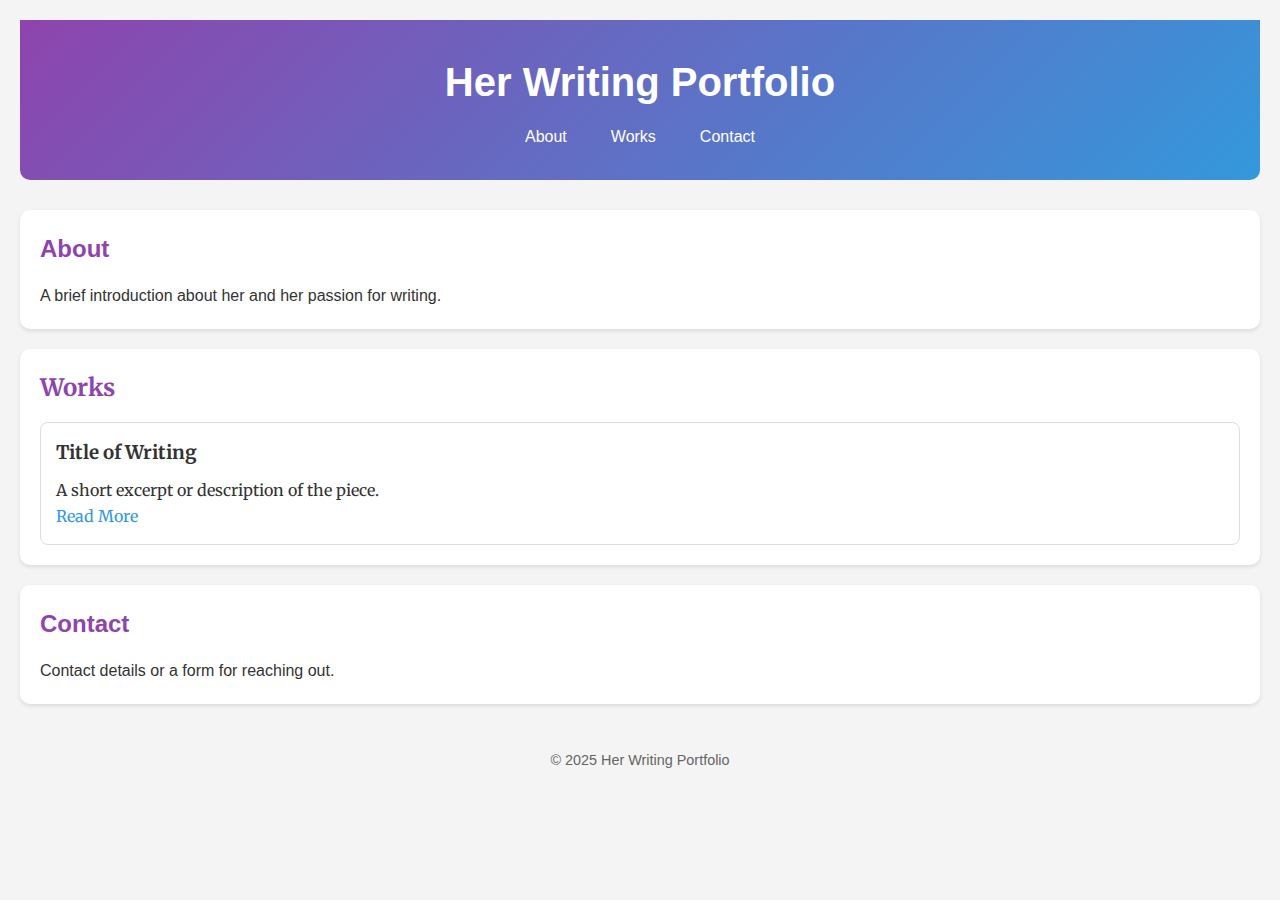
==== index.html @ 5c30eeb2 "orignal idea" ====
<!DOCTYPE html>
<html lang="en">
<head>
  <meta charset="UTF-8">
  <meta name="viewport" content="width=device-width, initial-scale=1">
  <title>Her Writing Portfolio</title>
  <link rel="stylesheet" href="style.css">
  <link href="https://fonts.googleapis.com/css?family=Merriweather:400,700&display=swap" rel="stylesheet">
</head>
<body>
  <header>
    <h1>Her Writing Portfolio</h1>
    <nav>
      <ul>
        <li><a href="#about">About</a></li>
        <li><a href="#works">Works</a></li>
        <li><a href="#contact">Contact</a></li>
      </ul>
    </nav>
  </header>
  <main>
    <section id="about">
      <h2>About</h2>
      <p>A brief introduction about her and her passion for writing.</p>
    </section>
    <section id="works">
      <h2>Works</h2>
      <!-- Example article. Repeat or dynamically generate for each piece of writing. -->
      <article>
        <h3>Title of Writing</h3>
        <p>A short excerpt or description of the piece.</p>
        <a href="works/writing1.html">Read More</a>
      </article>
    </section>
    <section id="contact">
      <h2>Contact</h2>
      <p>Contact details or a form for reaching out.</p>
    </section>
  </main>
  <footer>
    <p>&copy; 2025 Her Writing Portfolio</p>
  </footer>
</body>
</html>
---- style.css ----
/* Base reset */
* {
    margin: 0;
    padding: 0;
    box-sizing: border-box;
}

body {
    font-family: "Helvetica Neue", Helvetica, Arial, sans-serif;
    line-height: 1.6;
    background-color: #f4f4f4;
    color: #333;
    padding: 20px;
}

header {
    background: linear-gradient(135deg, #8e44ad, #3498db);
    color: #fff;
    padding: 30px 20px;
    text-align: center;
    border-radius: 0 0 10px 10px;
}

header h1 {
    margin-bottom: 10px;
    font-size: 2.5em;
}

nav ul {
    list-style: none;
    display: flex;
    justify-content: center;
    gap: 20px;
}

nav a {
    color: #fff;
    text-decoration: none;
    padding: 8px 12px;
    border-radius: 5px;
    transition: background 0.3s;
}

nav a:hover {
    background: rgba(255, 255, 255, 0.2);
}

main {
    margin-top: 30px;
}

section {
    background: #fff;
    margin-bottom: 20px;
    padding: 20px;
    border-radius: 10px;
    box-shadow: 0 2px 4px rgba(0,0,0,0.1);
}

section h2 {
    margin-bottom: 15px;
    color: #8e44ad;
}

/* Apply Merriweather font to the works section */
section#works {
    font-family: "Merriweather", serif;
}

article {
    margin-top: 15px;
    padding: 15px;
    border: 1px solid #ddd;
    border-radius: 8px;
    transition: transform 0.3s, box-shadow 0.3s;
}

article:hover {
    transform: translateY(-5px);
    box-shadow: 0 4px 8px rgba(0,0,0,0.15);
}

article h3 {
    margin-bottom: 10px;
}

a {
    color: #3498db;
    text-decoration: none;
    transition: color 0.3s;
}

a:hover {
    color: #8e44ad;
}

footer {
    text-align: center;
    padding: 15px;
    margin-top: 30px;
    font-size: 0.9em;
    color: #666;
}
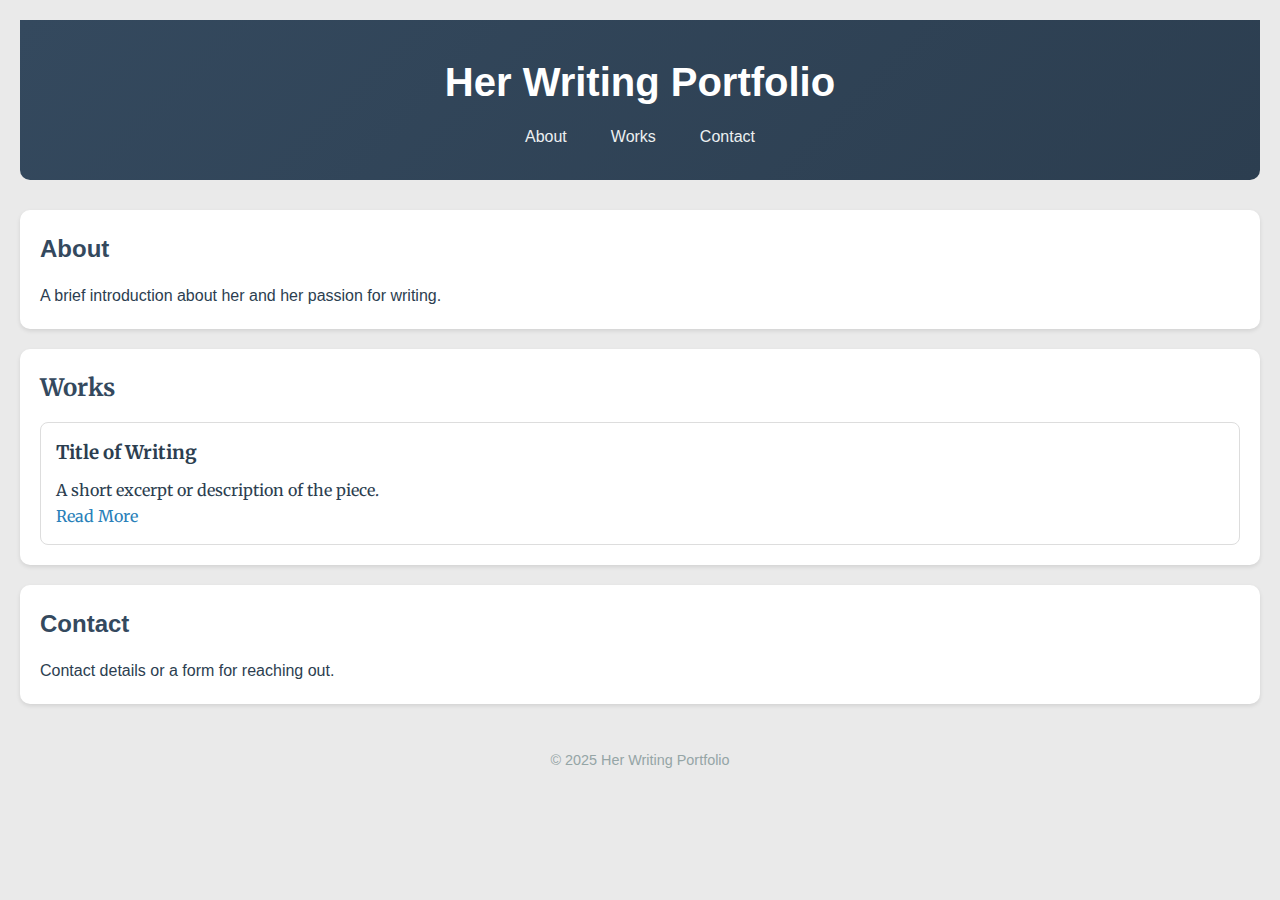
==== commit 893224e8: "color updates" ====
--- a/index.html
+++ b/index.html
@@ -12,8 +12,8 @@
     <h1>Her Writing Portfolio</h1>
     <nav>
       <ul>
-        <li><a href="#about">About</a></li>
-        <li><a href="#works">Works</a></li>
+        <li><a href="about.html">About</a></li>
+        <li><a href="works.html">Works</a></li>
         <li><a href="#contact">Contact</a></li>
       </ul>
     </nav>
--- a/style.css
+++ b/style.css
@@ -1,20 +1,22 @@
-/* Base reset */
+/* Base Reset */
 * {
     margin: 0;
     padding: 0;
     box-sizing: border-box;
 }
 
+/* Body */
 body {
     font-family: "Helvetica Neue", Helvetica, Arial, sans-serif;
     line-height: 1.6;
-    background-color: #f4f4f4;
-    color: #333;
+    background-color: #eaeaea;
+    color: #2c3e50;
     padding: 20px;
 }
 
+/* Header */
 header {
-    background: linear-gradient(135deg, #8e44ad, #3498db);
+    background: linear-gradient(135deg, #34495e, #2c3e50);
     color: #fff;
     padding: 30px 20px;
     text-align: center;
@@ -26,6 +28,7 @@
     font-size: 2.5em;
 }
 
+/* Navigation */
 nav ul {
     list-style: none;
     display: flex;
@@ -34,7 +37,7 @@
 }
 
 nav a {
-    color: #fff;
+    color: #ecf0f1;
     text-decoration: none;
     padding: 8px 12px;
     border-radius: 5px;
@@ -42,24 +45,26 @@
 }
 
 nav a:hover {
-    background: rgba(255, 255, 255, 0.2);
+    background: rgba(236, 240, 241, 0.2);
 }
 
+/* Main Content */
 main {
     margin-top: 30px;
 }
 
+/* Sections */
 section {
     background: #fff;
     margin-bottom: 20px;
     padding: 20px;
     border-radius: 10px;
-    box-shadow: 0 2px 4px rgba(0,0,0,0.1);
+    box-shadow: 0 2px 4px rgba(0, 0, 0, 0.1);
 }
 
 section h2 {
     margin-bottom: 15px;
-    color: #8e44ad;
+    color: #34495e;
 }
 
 /* Apply Merriweather font to the works section */
@@ -67,6 +72,7 @@
     font-family: "Merriweather", serif;
 }
 
+/* Articles */
 article {
     margin-top: 15px;
     padding: 15px;
@@ -77,27 +83,29 @@
 
 article:hover {
     transform: translateY(-5px);
-    box-shadow: 0 4px 8px rgba(0,0,0,0.15);
+    box-shadow: 0 4px 8px rgba(0, 0, 0, 0.15);
 }
 
 article h3 {
     margin-bottom: 10px;
 }
 
+/* Links */
 a {
-    color: #3498db;
+    color: #2980b9;
     text-decoration: none;
     transition: color 0.3s;
 }
 
 a:hover {
-    color: #8e44ad;
+    color: #2c3e50;
 }
 
+/* Footer */
 footer {
     text-align: center;
     padding: 15px;
     margin-top: 30px;
     font-size: 0.9em;
-    color: #666;
+    color: #95a5a6;
 }
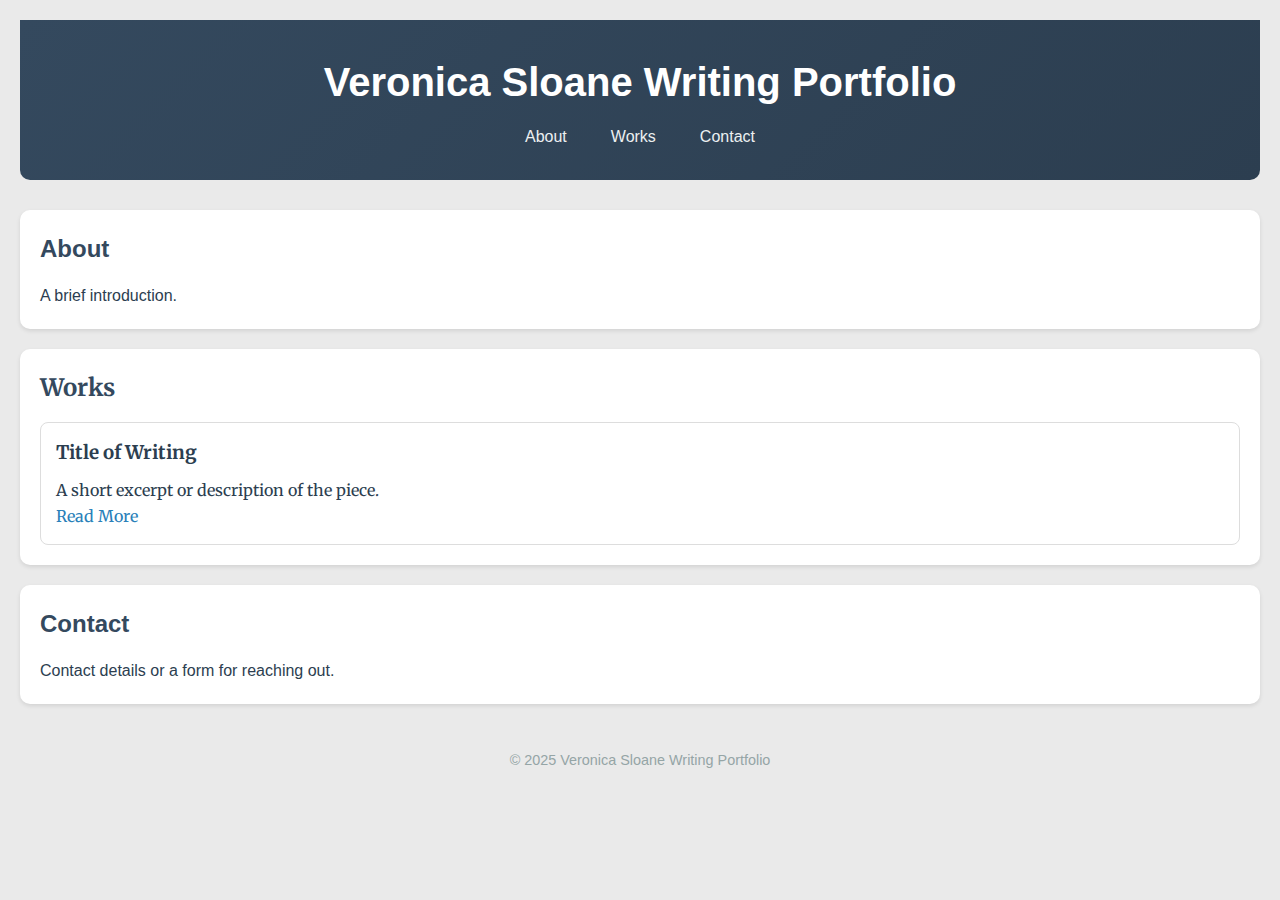
==== commit 7be3a0de: "text updates" ====
--- a/index.html
+++ b/index.html
@@ -9,7 +9,7 @@
 </head>
 <body>
   <header>
-    <h1>Her Writing Portfolio</h1>
+    <h1>Veronica Sloane Writing Portfolio</h1>
     <nav>
       <ul>
         <li><a href="about.html">About</a></li>
@@ -21,7 +21,7 @@
   <main>
     <section id="about">
       <h2>About</h2>
-      <p>A brief introduction about her and her passion for writing.</p>
+      <p>A brief introduction.</p>
     </section>
     <section id="works">
       <h2>Works</h2>
@@ -38,7 +38,7 @@
     </section>
   </main>
   <footer>
-    <p>&copy; 2025 Her Writing Portfolio</p>
+    <p>&copy; 2025 Veronica Sloane Writing Portfolio</p>
   </footer>
 </body>
 </html>
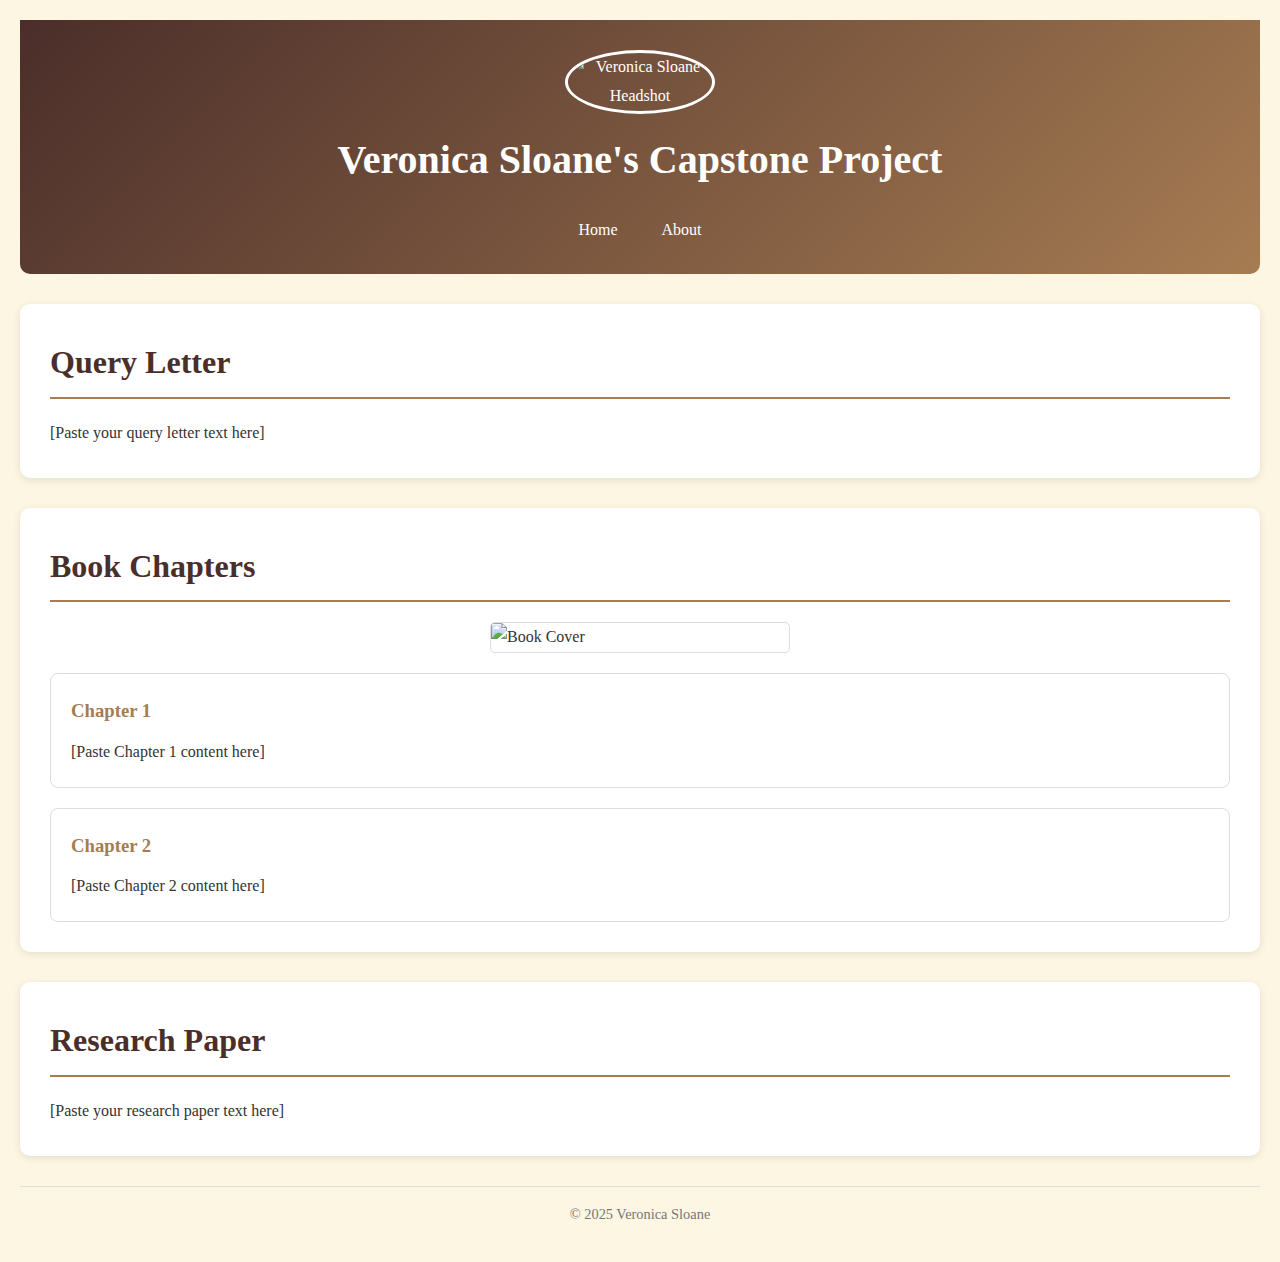
==== commit 9cbc9a6c: "new template updates" ====
--- a/index.html
+++ b/index.html
@@ -3,42 +3,60 @@
 <head>
   <meta charset="UTF-8">
   <meta name="viewport" content="width=device-width, initial-scale=1">
-  <title>Her Writing Portfolio</title>
+  <title>Veronica Sloane's Capstone Project</title>
   <link rel="stylesheet" href="style.css">
-  <link href="https://fonts.googleapis.com/css?family=Merriweather:400,700&display=swap" rel="stylesheet">
 </head>
 <body>
   <header>
-    <h1>Veronica Sloane Writing Portfolio</h1>
+    <div class="header-container">
+      <!-- Headshot image (update the source as needed) -->
+      <img src="assets/images/headshot.jpg" alt="Veronica Sloane Headshot" class="headshot" style="max-width: 150px; border-radius: 50%;">
+      <h1>Veronica Sloane's Capstone Project</h1>
+    </div>
     <nav>
       <ul>
+        <li><a href="index.html">Home</a></li>
         <li><a href="about.html">About</a></li>
-        <li><a href="works.html">Works</a></li>
-        <li><a href="#contact">Contact</a></li>
+        <!-- Add additional navigation links if needed -->
       </ul>
     </nav>
   </header>
+  
   <main>
-    <section id="about">
-      <h2>About</h2>
-      <p>A brief introduction.</p>
+    <!-- Query Letter Section -->
+    <section id="query-letter">
+      <h2>Query Letter</h2>
+      <p>[Paste your query letter text here]</p>
     </section>
-    <section id="works">
-      <h2>Works</h2>
-      <!-- Example article. Repeat or dynamically generate for each piece of writing. -->
-      <article>
-        <h3>Title of Writing</h3>
-        <p>A short excerpt or description of the piece.</p>
-        <a href="works/writing1.html">Read More</a>
+
+    <!-- Book Chapters Section -->
+    <section id="book-chapters">
+      <h2>Book Chapters</h2>
+      <!-- Book cover photo (update the source as needed) -->
+      <img src="assets/images/book-cover.jpg" alt="Book Cover" class="book-cover" style="max-width: 300px; display: block; margin-bottom: 20px;">
+      
+      <!-- Chapter 1 -->
+      <article class="chapter">
+        <h3>Chapter 1</h3>
+        <p>[Paste Chapter 1 content here]</p>
+      </article>
+      
+      <!-- Chapter 2 -->
+      <article class="chapter">
+        <h3>Chapter 2</h3>
+        <p>[Paste Chapter 2 content here]</p>
       </article>
     </section>
-    <section id="contact">
-      <h2>Contact</h2>
-      <p>Contact details or a form for reaching out.</p>
+
+    <!-- Research Paper Section -->
+    <section id="research-paper">
+      <h2>Research Paper</h2>
+      <p>[Paste your research paper text here]</p>
     </section>
   </main>
+
   <footer>
-    <p>&copy; 2025 Veronica Sloane Writing Portfolio</p>
+    <p>&copy; 2025 Veronica Sloane</p>
   </footer>
 </body>
 </html>
--- a/style.css
+++ b/style.css
@@ -7,25 +7,39 @@
 
 /* Body */
 body {
-    font-family: "Helvetica Neue", Helvetica, Arial, sans-serif;
-    line-height: 1.6;
-    background-color: #eaeaea;
-    color: #2c3e50;
+    font-family: 'Merriweather', serif;
+    line-height: 1.8;
+    background-color: #fdf6e3; /* Parchment-like background */
+    color: #333;
     padding: 20px;
 }
 
 /* Header */
 header {
-    background: linear-gradient(135deg, #34495e, #2c3e50);
+    background: linear-gradient(135deg, #4b2e2a, #a67c52); /* Earthy, bookish tones */
     color: #fff;
     padding: 30px 20px;
     text-align: center;
     border-radius: 0 0 10px 10px;
 }
 
+.header-container {
+    display: flex;
+    flex-direction: column;
+    align-items: center;
+    gap: 10px;
+}
+
 header h1 {
     margin-bottom: 10px;
     font-size: 2.5em;
+}
+
+/* Headshot Image */
+.headshot {
+    max-width: 150px;
+    border-radius: 50%;
+    border: 3px solid #fff;
 }
 
 /* Navigation */
@@ -34,10 +48,11 @@
     display: flex;
     justify-content: center;
     gap: 20px;
+    margin-top: 10px;
 }
 
 nav a {
-    color: #ecf0f1;
+    color: #fff;
     text-decoration: none;
     padding: 8px 12px;
     border-radius: 5px;
@@ -45,7 +60,7 @@
 }
 
 nav a:hover {
-    background: rgba(236, 240, 241, 0.2);
+    background: rgba(255, 255, 255, 0.2);
 }
 
 /* Main Content */
@@ -56,49 +71,57 @@
 /* Sections */
 section {
     background: #fff;
-    margin-bottom: 20px;
-    padding: 20px;
+    margin-bottom: 30px;
+    padding: 30px;
     border-radius: 10px;
-    box-shadow: 0 2px 4px rgba(0, 0, 0, 0.1);
+    box-shadow: 0 2px 8px rgba(0, 0, 0, 0.1);
 }
 
 section h2 {
-    margin-bottom: 15px;
-    color: #34495e;
+    margin-bottom: 20px;
+    color: #4b2e2a; /* Dark earthy tone for headings */
+    font-size: 2em;
+    border-bottom: 2px solid #a67c52;
+    padding-bottom: 5px;
 }
 
-/* Apply Merriweather font to the works section */
-section#works {
-    font-family: "Merriweather", serif;
-}
-
-/* Articles */
+/* Articles (for chapters or research paper sections) */
 article {
-    margin-top: 15px;
-    padding: 15px;
+    margin-top: 20px;
+    padding: 20px;
     border: 1px solid #ddd;
     border-radius: 8px;
     transition: transform 0.3s, box-shadow 0.3s;
 }
 
 article:hover {
-    transform: translateY(-5px);
-    box-shadow: 0 4px 8px rgba(0, 0, 0, 0.15);
+    transform: translateY(-3px);
+    box-shadow: 0 4px 12px rgba(0, 0, 0, 0.15);
 }
 
 article h3 {
     margin-bottom: 10px;
+    color: #a67c52;
+}
+
+/* Book Cover Image */
+img.book-cover {
+    max-width: 300px;
+    display: block;
+    margin: 20px auto;
+    border: 1px solid #ddd;
+    border-radius: 5px;
 }
 
 /* Links */
 a {
-    color: #2980b9;
+    color: #a67c52;
     text-decoration: none;
     transition: color 0.3s;
 }
 
 a:hover {
-    color: #2c3e50;
+    color: #4b2e2a;
 }
 
 /* Footer */
@@ -107,5 +130,6 @@
     padding: 15px;
     margin-top: 30px;
     font-size: 0.9em;
-    color: #95a5a6;
+    color: #777;
+    border-top: 1px solid #ddd;
 }
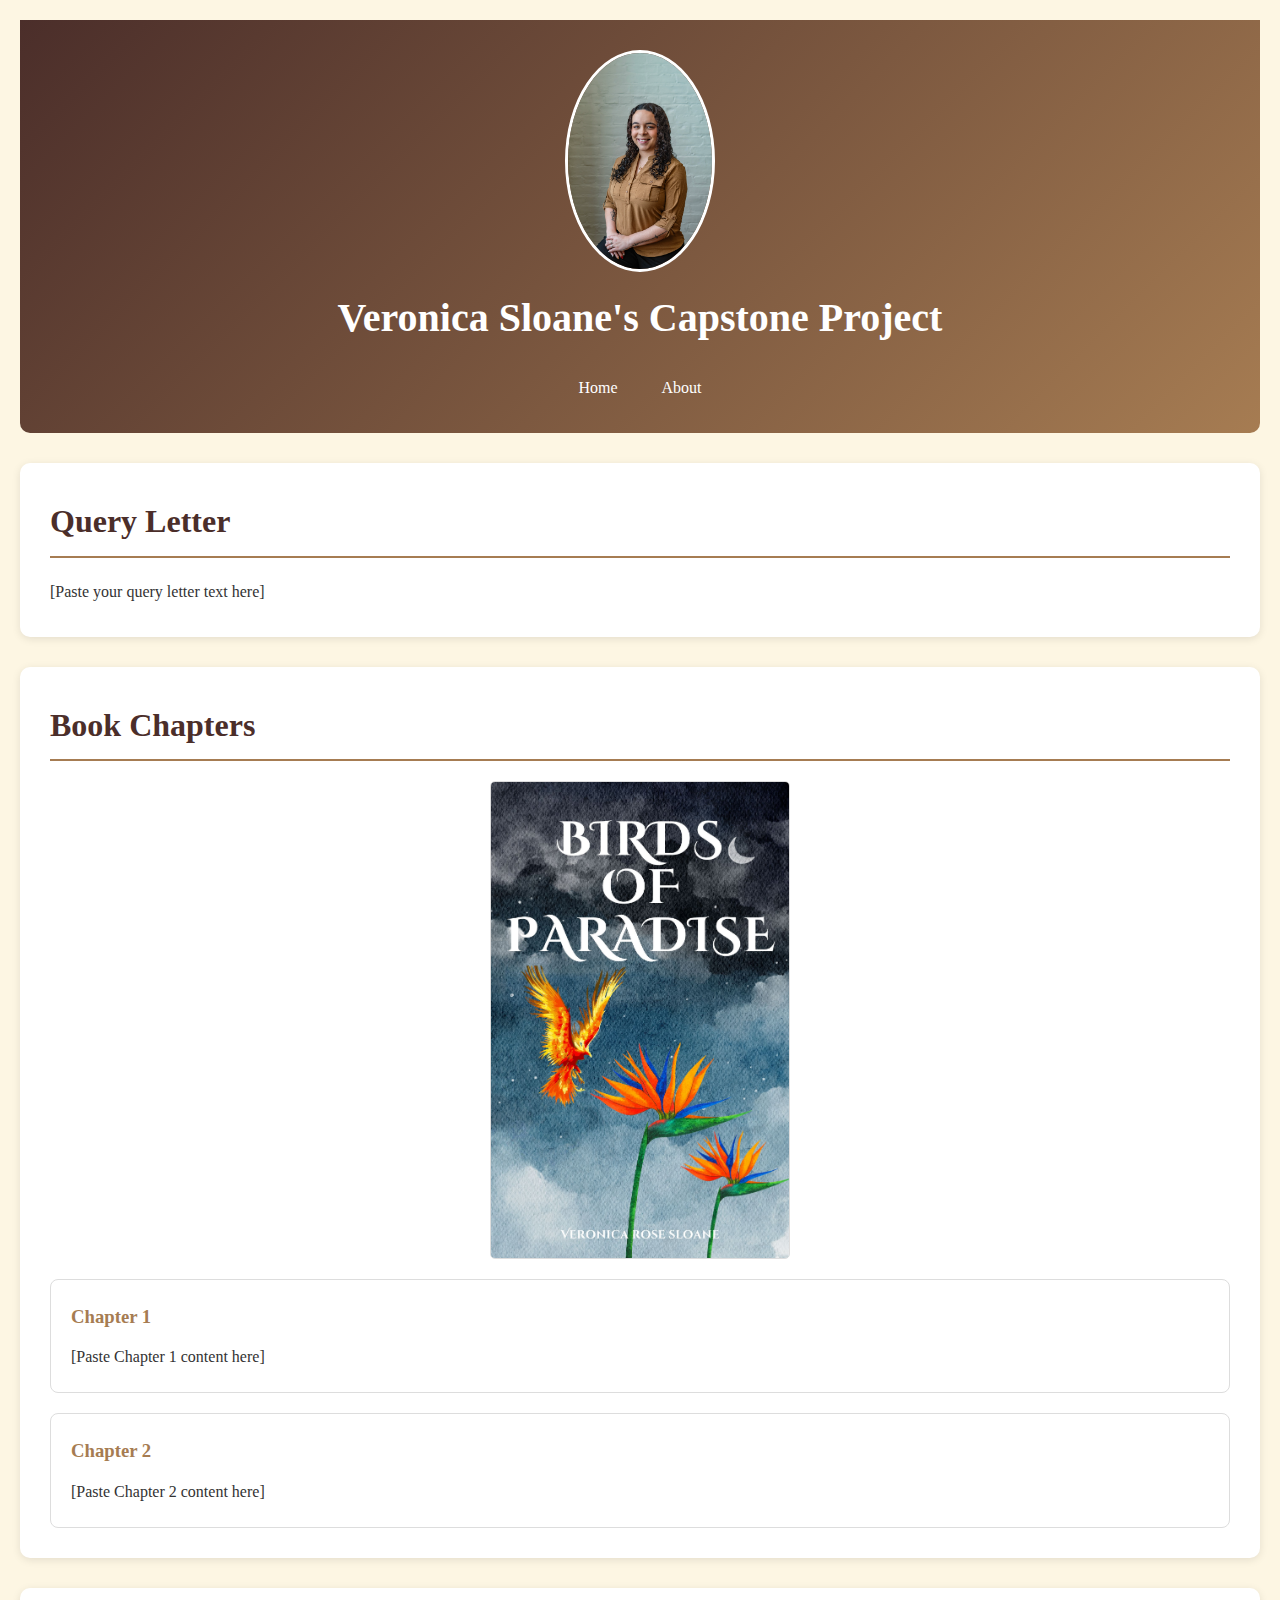
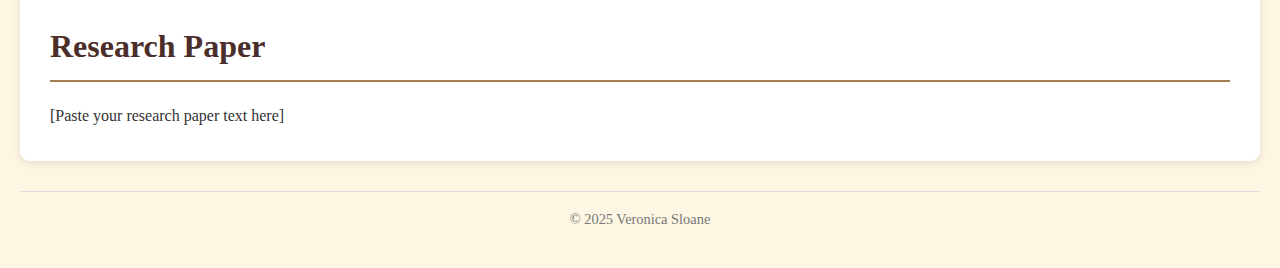
==== commit 8800ed11: "updated iamges" ====
--- a/index.html
+++ b/index.html
@@ -33,7 +33,7 @@
     <section id="book-chapters">
       <h2>Book Chapters</h2>
       <!-- Book cover photo (update the source as needed) -->
-      <img src="assets/images/book-cover.jpg" alt="Book Cover" class="book-cover" style="max-width: 300px; display: block; margin-bottom: 20px;">
+      <img src="assets/images/Birds_of_Paradise.jpg" alt="Book Cover" class="book-cover" style="max-width: 300px; display: block; margin-bottom: 20px;">
       
       <!-- Chapter 1 -->
       <article class="chapter">
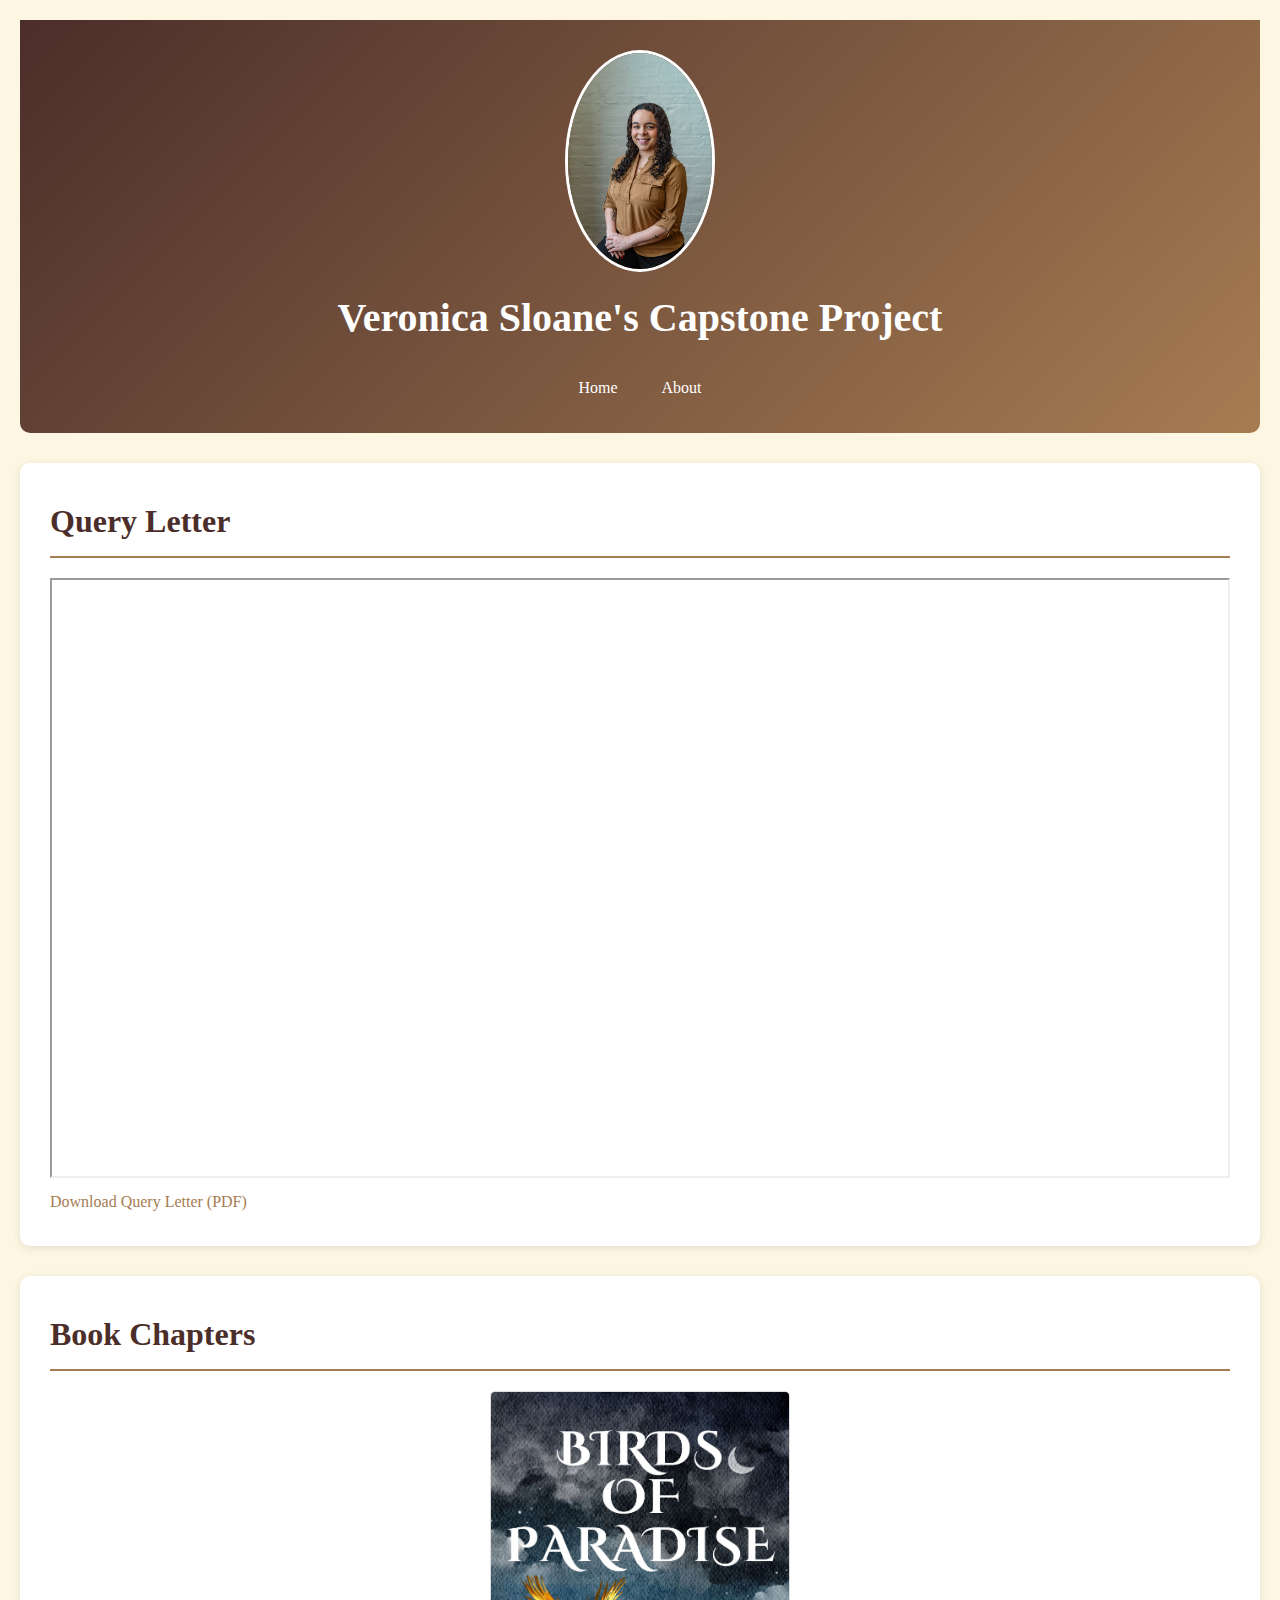
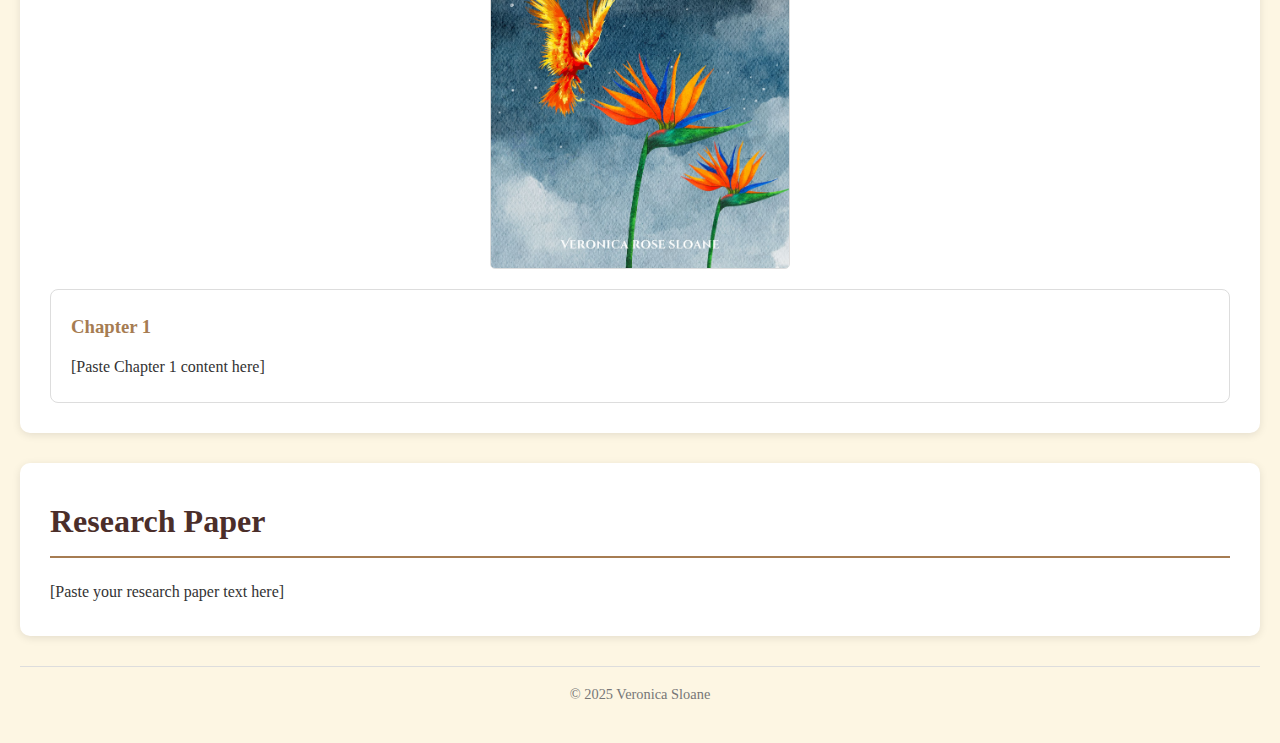
==== commit 4f939b7b: "updated pdf preview" ====
--- a/index.html
+++ b/index.html
@@ -26,7 +26,12 @@
     <!-- Query Letter Section -->
     <section id="query-letter">
       <h2>Query Letter</h2>
-      <p>[Paste your query letter text here]</p>
+      <iframe src="assets/documents/query_letter.pdf" width="100%" height="600px">
+        This browser does not support PDFs. Please download the PDF using the link below.
+      </iframe>
+      <p>
+        <a href="assets/documents/query_letter.pdf" download>Download Query Letter (PDF)</a>
+      </p>
     </section>
 
     <!-- Book Chapters Section -->
@@ -35,17 +40,12 @@
       <!-- Book cover photo (update the source as needed) -->
       <img src="assets/images/Birds_of_Paradise.jpg" alt="Book Cover" class="book-cover" style="max-width: 300px; display: block; margin-bottom: 20px;">
       
-      <!-- Chapter 1 -->
+      <!-- Chapter 1 and 2 -->
       <article class="chapter">
         <h3>Chapter 1</h3>
         <p>[Paste Chapter 1 content here]</p>
       </article>
       
-      <!-- Chapter 2 -->
-      <article class="chapter">
-        <h3>Chapter 2</h3>
-        <p>[Paste Chapter 2 content here]</p>
-      </article>
     </section>
 
     <!-- Research Paper Section -->
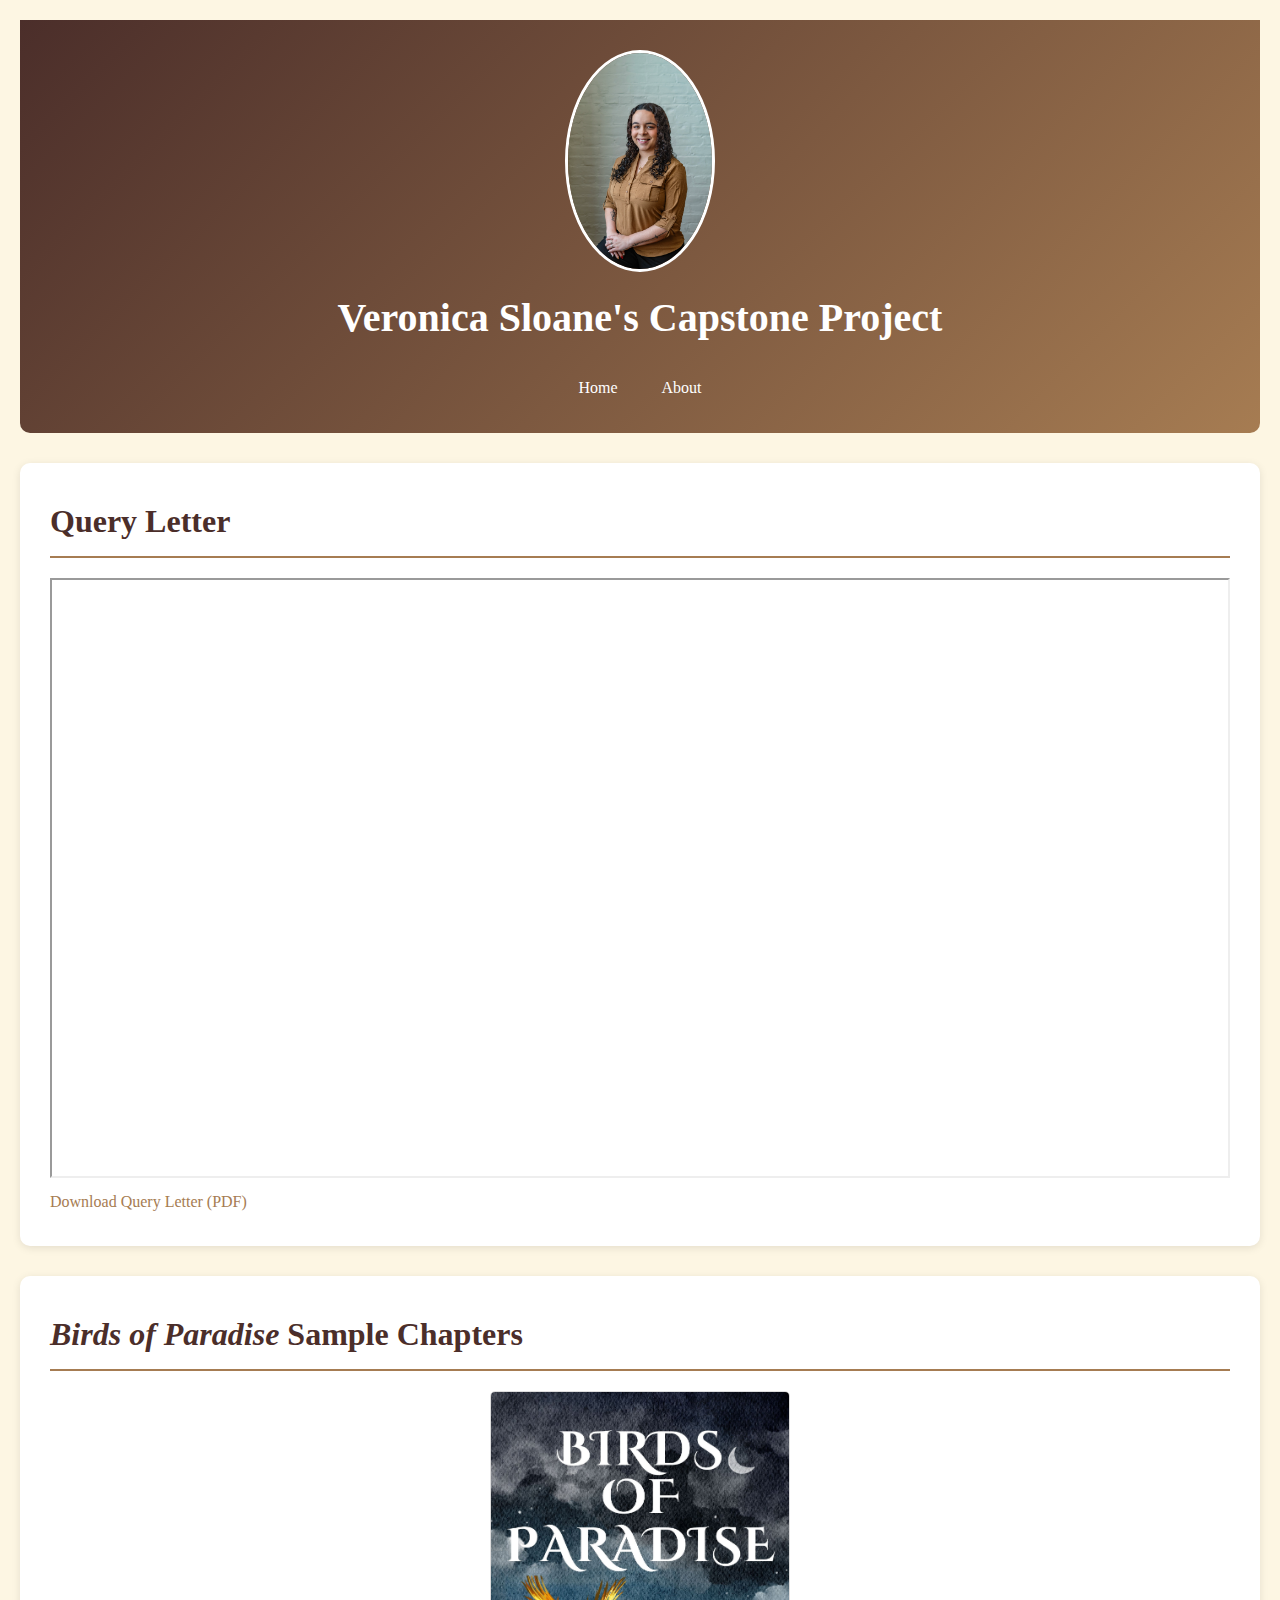
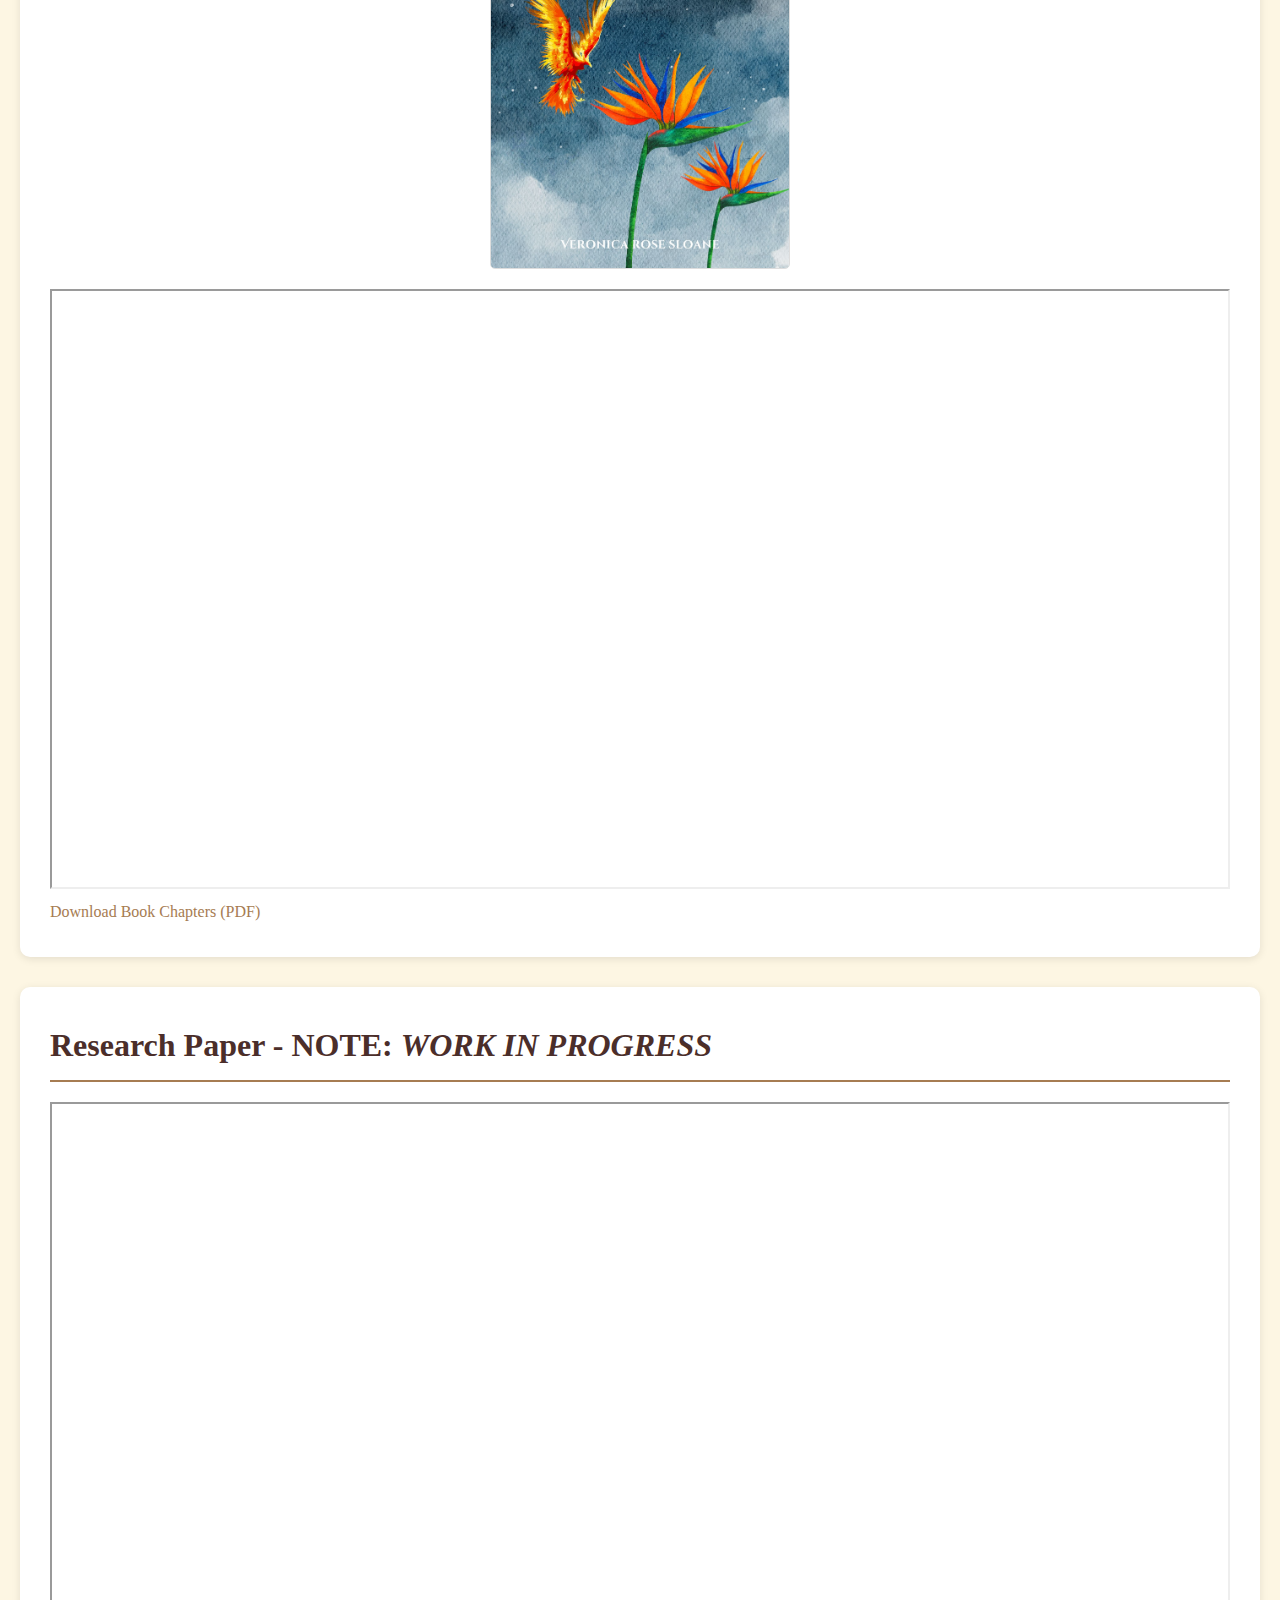
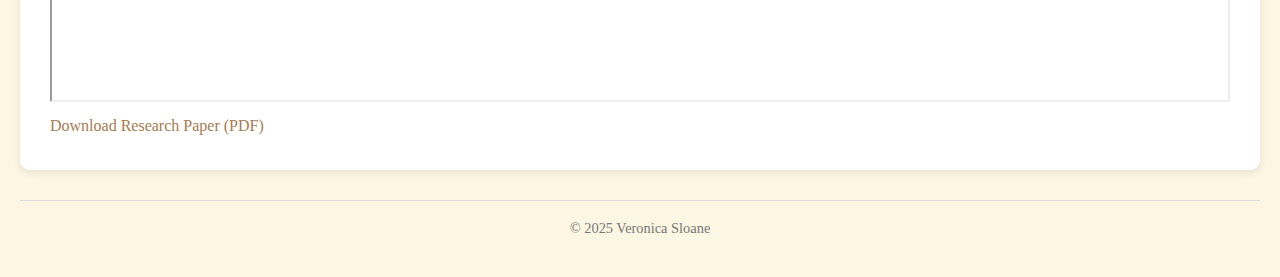
==== commit b474e4b9: "chapters and rpaper update" ====
--- a/index.html
+++ b/index.html
@@ -36,22 +36,27 @@
 
     <!-- Book Chapters Section -->
     <section id="book-chapters">
-      <h2>Book Chapters</h2>
-      <!-- Book cover photo (update the source as needed) -->
-      <img src="assets/images/Birds_of_Paradise.jpg" alt="Book Cover" class="book-cover" style="max-width: 300px; display: block; margin-bottom: 20px;">
-      
-      <!-- Chapter 1 and 2 -->
-      <article class="chapter">
-        <h3>Chapter 1</h3>
-        <p>[Paste Chapter 1 content here]</p>
-      </article>
+      <h2><i>Birds of Paradise </i>Sample Chapters</h2>
+      <!-- Book cover image -->
+      <img src="assets/images/Birds_of_Paradise.jpg" alt="Book Cover" class="book-cover" style="max-width: 300px; display: block; margin: 20px auto;">
+      <iframe src="assets/documents/book_chapters.pdf" width="100%" height="600px">
+        This browser does not support PDFs. Please download the PDF using the link below.
+      </iframe>
+      <p>
+        <a href="assets/documents/book_chapters.pdf" download>Download Book Chapters (PDF)</a>
+      </p>
       
     </section>
 
     <!-- Research Paper Section -->
     <section id="research-paper">
-      <h2>Research Paper</h2>
-      <p>[Paste your research paper text here]</p>
+      <h2>Research Paper - NOTE: <i>WORK IN PROGRESS</i></h2>
+      <iframe src="assets/documents/research_paper.pdf" width="100%" height="600px">
+        This browser does not support PDFs. Please download the PDF using the link below.
+      </iframe>
+      <p>
+        <a href="assets/documents/research_paper.pdf" download>Download Research Paper (PDF)</a>
+      </p>
     </section>
   </main>
 
